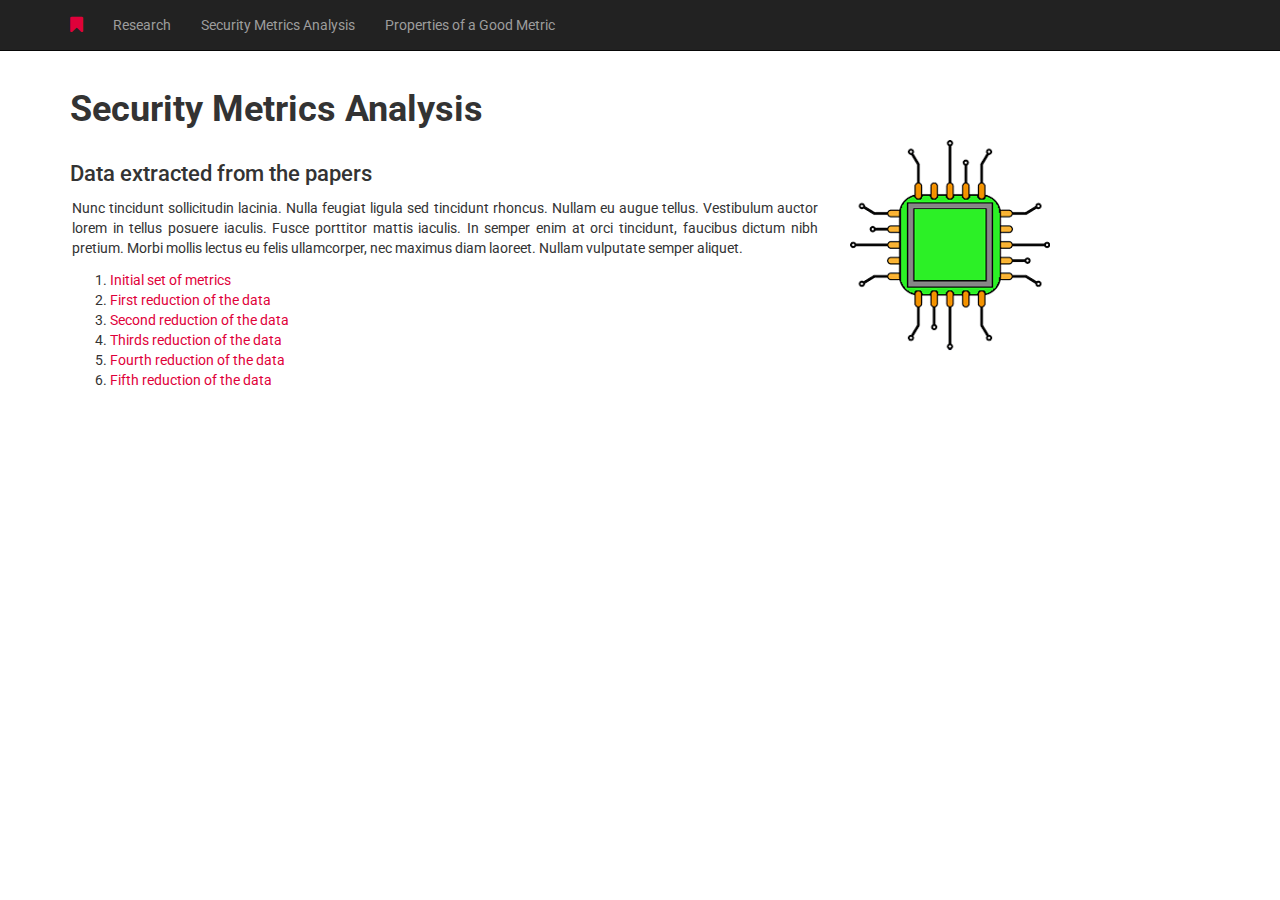
==== analysis.html @ 54193dcd "Second update" ====
<!DOCTYPE html>
<html lang="en">
<!-- ------------------------------------------------------ HEAD ----------------------------------------------------- -->
  	<head>
	    <meta charset="utf-8">
	    <meta http-equiv="X-UA-Compatible" content="IE=edge">
	    <meta name="viewport" content="width=device-width, initial-scale=1">
	    <!-- The above 3 meta tags *must* come first in the head; any other head content must come *after* these tags -->
	    <title>Embedded Security Metrics - Analysis</title>

	    <link href="/static/css/bootstrap.min.css" rel="stylesheet">
	    <link href="/static/css/mine.css" rel="stylesheet">
	    <link href="https://fonts.googleapis.com/css?family=Roboto:700,400" rel="stylesheet" type="text/css">
	    <link href="https://netdna.bootstrapcdn.com/font-awesome/4.7.0/css/font-awesome.min.css" rel="stylesheet">
	    <link rel="apple-touch-icon" sizes="180x180" href="/favicon/apple-touch-icon.png">
	    <link rel="icon" type="image/png" sizes="32x32" href="/favicon/favicon-32x32.png">
	    <link rel="icon" type="image/png" sizes="16x16" href="/favicon/favicon-16x16.png">
	    <link rel="manifest" href="/favicon/site.webmanifest">
	    <link rel="mask-icon" href="/favicon/safari-pinned-tab.svg" color="#df013a">
	    <link rel="shortcut icon" href="/favicon/favicon.ico">
	    <meta name="msapplication-TileColor" content="#da532c">
	    <meta name="msapplication-config" content="/favicon/browserconfig.xml">
	    <meta name="theme-color" content="#ffffff">
	  
		<script type="text/javascript">
		    var shiftWindow = function() { scrollBy(0, -70) };
		    if (location.hash) shiftWindow();
		    window.addEventListener("hashchange", shiftWindow);
		</script>      
  	</head>


  	<body style="padding-top: 70px">
	    <nav class="navbar navbar-inverse navbar-fixed-top">   
	      <div class="container">
	        <div class="navbar-header">
	          <button type="button" class="navbar-toggle" data-toggle="collapse" data-target=".navbar-collapse">
	            <span class="icon-bar"></span>
	            <span class="icon-bar"></span>
	            <span class="icon-bar"></span> 
	          </button>    
	          <a class="navbar-brand" href="index.html" data-toggle="collapse" data-target=".navbar-collapse.in">
	            <span class="fa fa-bookmark" aria-hidden="true" style="color:#DF013A"></span>
	          </a>
	        </div>
	        <div class="collapse navbar-collapse">
	          <ul class="nav navbar-nav">
	            <li><a href="index.html" data-toggle="collapse" data-target=".navbar-collapse.in">Research</a></li>
	            <li><a href="analysis.html" data-toggle="collapse" data-target=".navbar-collapse.in">Security Metrics Analysis</a></li>
	            <li><a href="properties.html" data-toggle="collapse" data-target=".navbar-collapse.in">Properties of a Good Metric</a></li>
	        </div>
	      </div>
	    </nav>     
      
    	<div class="container">
        	<div class="row">
            	<div class="col-xs-12 col-sm-12 col-md-12 col-lg-12">
					<div class="row">
    					<div class="col-lg-12 col-md-12 col-md-12 col-xs-12">
        					<h1><strong>Security Metrics Analysis</strong></h1>
    					</div>
					</div>

				<div class="row">
    				<div class="col-lg-4 col-lg-push-8 col-md-4 col-md-push-8 col-sm-3 col-sm-push-9 col-xs-12 col-xs-push-0">
					    <a href="/files/onlineResourcesPhD.pdf">
					        <img src="/images/embedded.png" width="200" alt="">
					    </a>
    				</div>
    				<div class="col-lg-8 col-lg-pull-4 col-md-8 col-md-pull-4 col-sm-9 col-sm-pull-3 col-xs-12 col-xs-offset-0">
						<div class="section" id="table-of-contents">
							<h2>Data extracted from the papers</h2>
							<p>
								Nunc tincidunt sollicitudin lacinia. Nulla feugiat ligula sed tincidunt rhoncus. Nullam eu augue tellus. Vestibulum auctor lorem in tellus posuere iaculis. Fusce porttitor mattis iaculis. In semper enim at orci tincidunt, faucibus dictum nibh pretium. Morbi mollis lectus eu felis ullamcorper, nec maximus diam laoreet. Nullam vulputate semper aliquet.
							</p>
							<ol class="simple">
								<li><a href="reduction0.html">Initial set of metrics</a></li>
								<li><a href="reduction1.html">First reduction of the data</a></li>
								<li><a href="reduction2.html">Second reduction of the data</a></li>
								<li><a href="reduction3.html">Thirds reduction of the data</a></li>
								<li><a href="reduction4.html">Fourth reduction of the data</a></li>
								<li><a href="reduction5.html">Fifth reduction of the data</a></li>
							</ol>
						</div>
					</div>
				</div>
				</div>
			</div>
		</div>

	    <!-- jQuery (necessary for Bootstrap's JavaScript plugins) -->
	    <script src="https://ajax.googleapis.com/ajax/libs/jquery/1.11.2/jquery.min.js"></script>
	    <!-- Include all compiled plugins (below), or include individual files as needed -->
	    <script src="/static/js/bootstrap.min.js"></script>
	    <script type="text/javascript" src="https://twitter.github.io/bootstrap/assets/js/bootstrap-transition.js"></script>
	    <script type="text/javascript" src="https://twitter.github.io/bootstrap/assets/js/bootstrap-collapse.js"></script>
  	</body>
</html>
---- static/css/mine.css ----
body {
    font-family: "Roboto", "Helvetica Neue", "Helvetica", "Arial", sans-serif !important;
}

p {
    text-align: justify !important;
    padding: 2px;
}

ul.publications {
    list-style: none;
    padding: 2px;
    font-size: 0.9em;
}

ul.publications li:nth-child(odd) {
  background-color: #F2F2F2;
  padding-left: 1em;
}

ul.publications li:nth-child(even) {
  background-color: #F8F8F8;
  padding-left: 1em;
}

strong.papertitle {
    font-size: 1.2em; 
    /*background-color: #fadbd8 ;*/
    /*color: #DF013A;  */
}

ul.publications li {
    margin-bottom: 1em;
    padding: 5px;
}

img.me {
    /*margin-top: 20px;*/
    /*border: 0px;  */
    /*border-radius: 5px; */
    margin-top: 62px;
    border-radius: 5px;
    border: 1px solid #000000;
    padding: 0px;
}

pre.bibtex {
    margin:5px 0 0 0;
    padding: 2px;
    font-size: 0.9em;
    border-style: none;
    display: block;
    overflow: auto;
    white-space: pre; 
    word-break: normal;
    word-wrap: normal;
    background-color: initial; 
}

a:hover, a:focus{
    color: #B40431;
}

a { 
    color: #DF013A;    
}

a.icons {
    color: #000000;    
    text-decoration: none;
}

a.icons:hover, a.icons:focus {
    color: #B40431;  
    text-decoration: none;
}

a.medialink {
    text-decoration: none;
}

h1,.h2{
  font-size: 36px;
}

h2,.h2 {
  font-size: 22px;
  margin-top:22px;
}

table, tr, td {
    border: none;
}
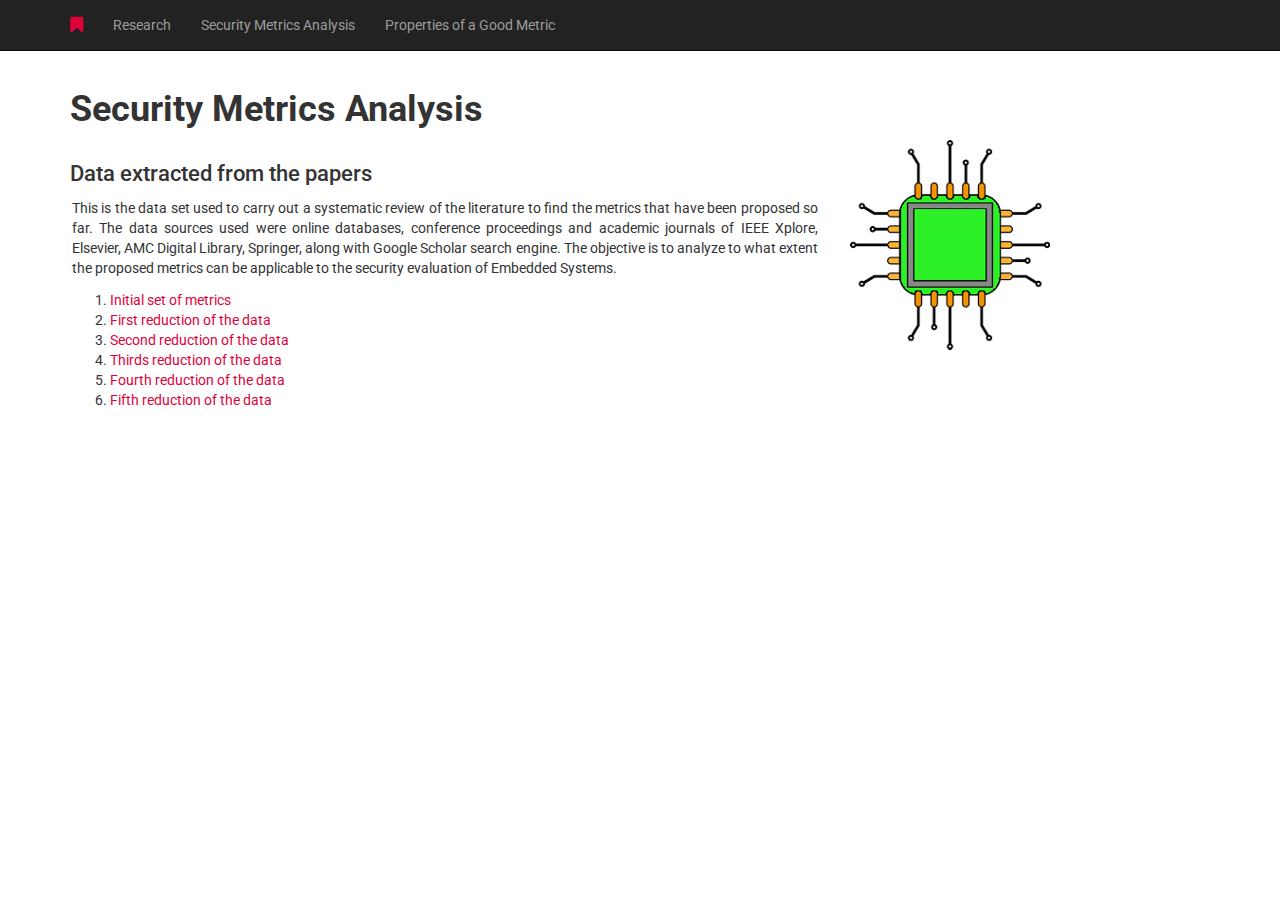
==== commit c1f02cdf: "Tags updated" ====
--- a/analysis.html
+++ b/analysis.html
@@ -68,10 +68,10 @@
 					    </a>
     				</div>
     				<div class="col-lg-8 col-lg-pull-4 col-md-8 col-md-pull-4 col-sm-9 col-sm-pull-3 col-xs-12 col-xs-offset-0">
-						<div class="section" id="table-of-contents">
+						<div class="section" id="data">
 							<h2>Data extracted from the papers</h2>
 							<p>
-								Nunc tincidunt sollicitudin lacinia. Nulla feugiat ligula sed tincidunt rhoncus. Nullam eu augue tellus. Vestibulum auctor lorem in tellus posuere iaculis. Fusce porttitor mattis iaculis. In semper enim at orci tincidunt, faucibus dictum nibh pretium. Morbi mollis lectus eu felis ullamcorper, nec maximus diam laoreet. Nullam vulputate semper aliquet.
+								This is the data set used to carry out a systematic review of the literature to find the metrics that have been proposed so far. The data sources used were online databases, conference proceedings and academic journals of IEEE Xplore, Elsevier, AMC Digital Library, Springer, along with Google Scholar search engine. The objective is to analyze to what extent the proposed metrics can be applicable to the security evaluation of Embedded Systems.
 							</p>
 							<ol class="simple">
 								<li><a href="reduction0.html">Initial set of metrics</a></li>
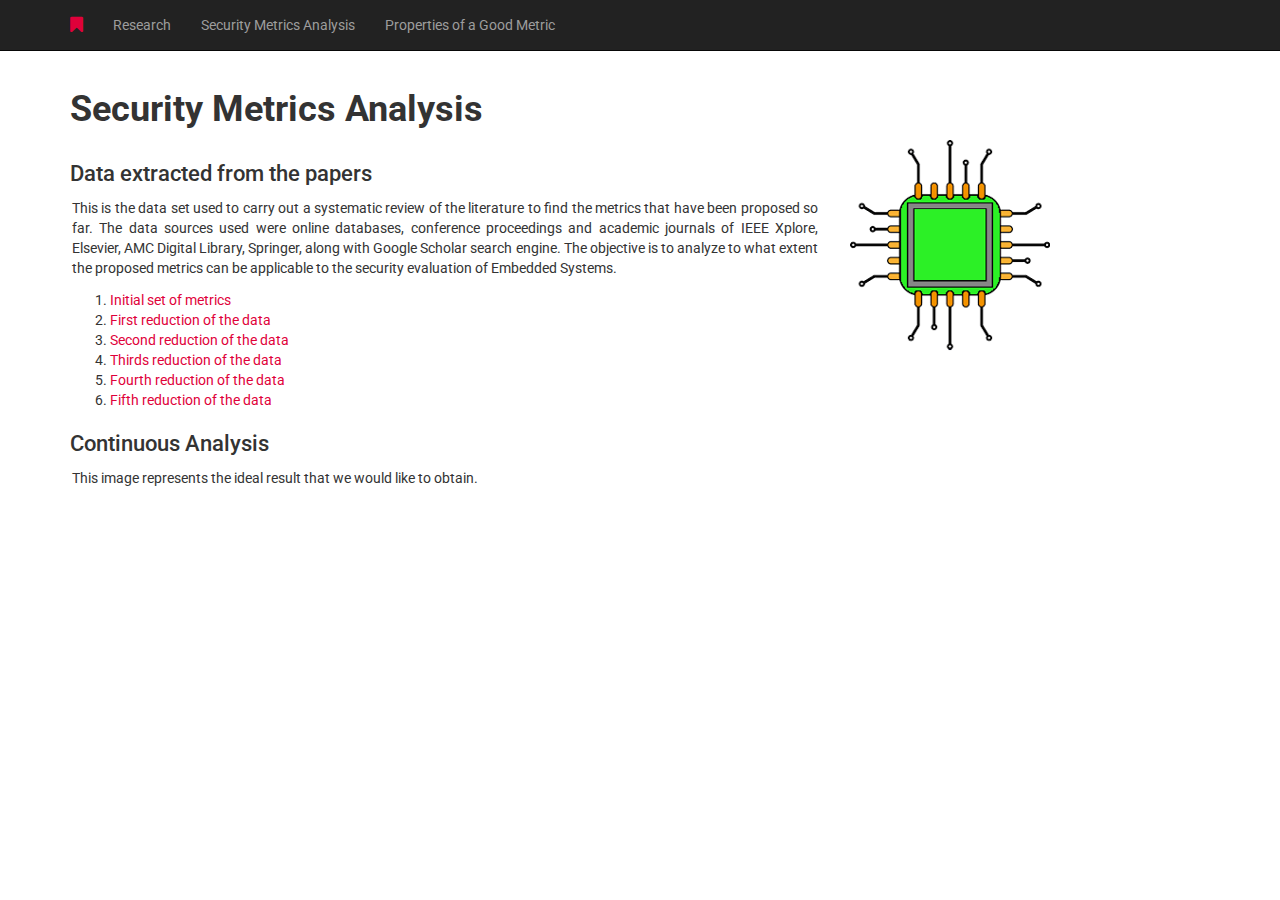
==== commit eb522963: "Metric Pages updated" ====
--- a/analysis.html
+++ b/analysis.html
@@ -82,6 +82,15 @@
 								<li><a href="reduction5.html">Fifth reduction of the data</a></li>
 							</ol>
 						</div>
+						<div class="section" id="imageMetrics">
+							<h2>Continuous Analysis</h2>
+							<p>
+								This image represents the ideal result that we would like to obtain.
+							</p>
+						    <a>
+						        <img src="/images/metrics.png" width="500" alt="">
+						    </a>
+						</div>
 					</div>
 				</div>
 				</div>
